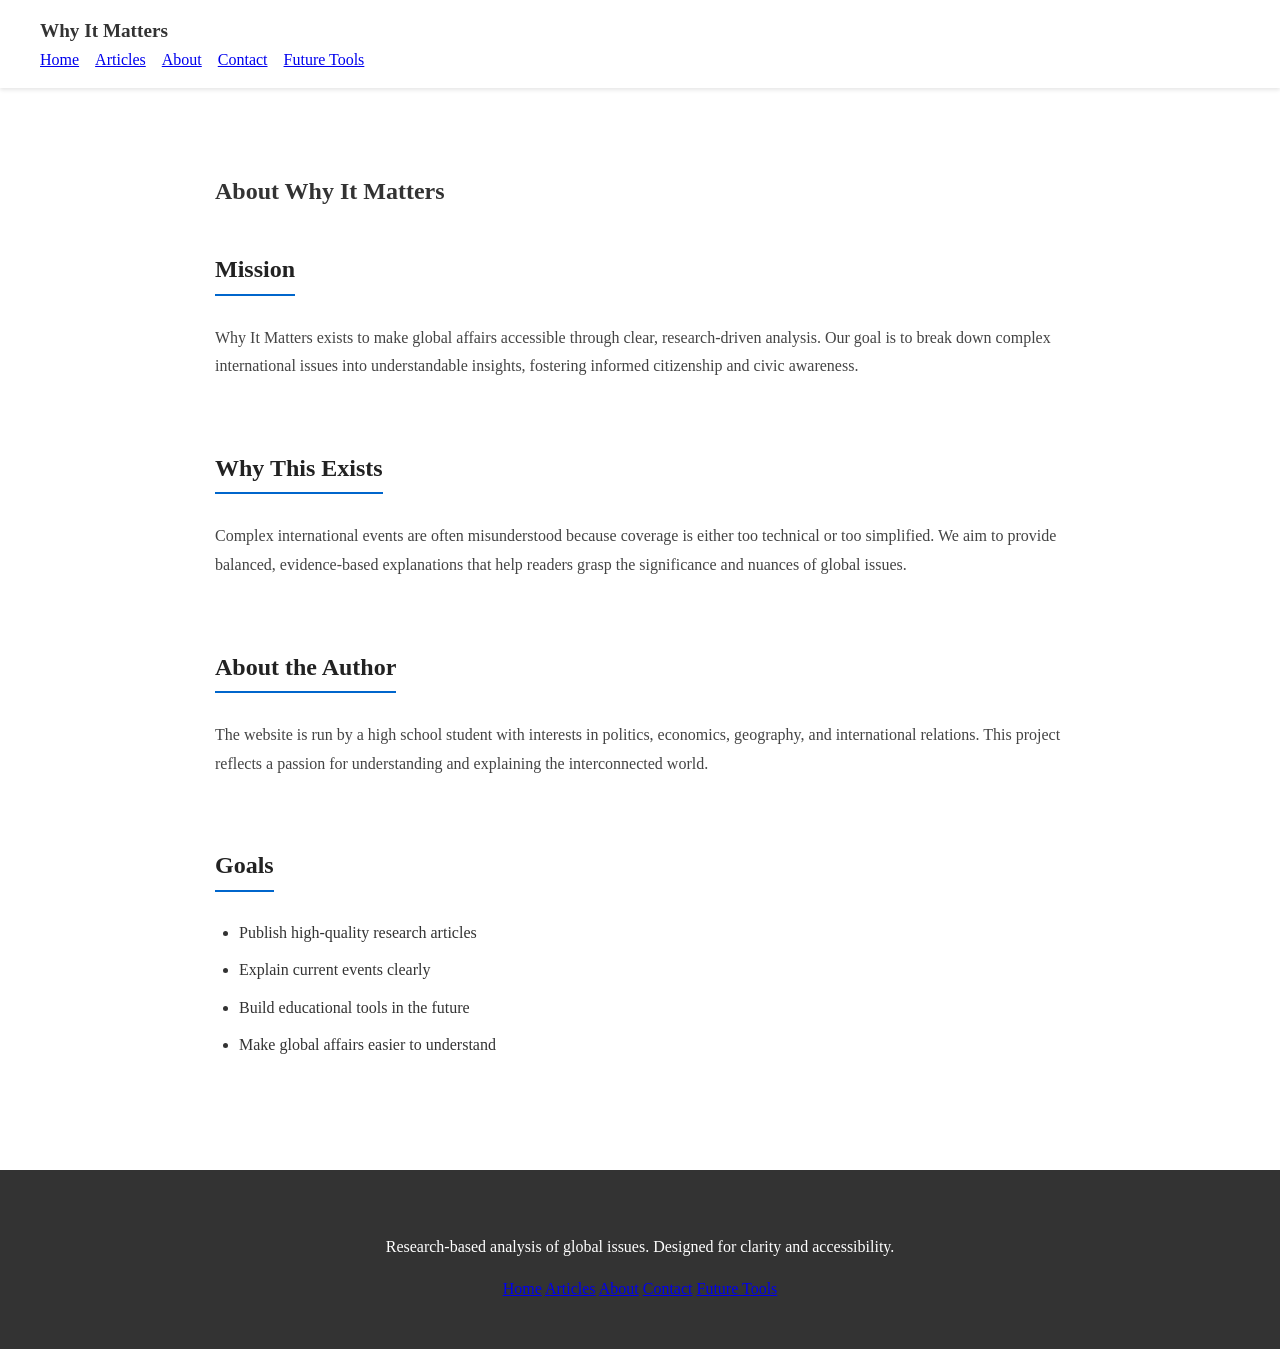
==== about.html @ e4069798 "Remove social links from footer Removed social links from the footer section." ====
<html lang="en">
<head>
  <meta charset="UTF-8" />
  <meta name="viewport" content="width=device-width, initial-scale=1.0" />
  <title>About - Why It Matters</title>
  <link rel="stylesheet" href="css/styles.css" />
</head>
<body>
  <!-- Navigation Bar (reuse from homepage) -->
  <nav class="navbar" id="navbar">
    <div class="container">
      <div class="logo">Why It Matters</div>
      <div class="nav-links" id="navLinks">
        <a href="index.html">Home</a>
        <a href="articles.html">Articles</a>
        <a href="about.html">About</a>
        <a href="contact.html">Contact</a>
        <a href="future-tools.html">Future Tools</a>
      </div>
      <div class="menu-toggle" id="menuToggle">&#9776;</div>
    </div>
  </nav>

  <!-- Main Content -->
  <main class="container about-page">
    <!-- Page Title -->
    <section class="page-header">
      <h1>About Why It Matters</h1>
    </section>

    <!-- Mission -->
    <section class="section">
      <h2>Mission</h2>
      <p>Why It Matters exists to make global affairs accessible through clear, research-driven analysis. Our goal is to break down complex international issues into understandable insights, fostering informed citizenship and civic awareness.</p>
    </section>

    <!-- Why This Exists -->
    <section class="section">
      <h2>Why This Exists</h2>
      <p>Complex international events are often misunderstood because coverage is either too technical or too simplified. We aim to provide balanced, evidence-based explanations that help readers grasp the significance and nuances of global issues.</p>
    </section>

    <!-- About the Author -->
    <section class="section">
      <h2>About the Author</h2>
      <p>The website is run by a high school student with interests in politics, economics, geography, and international relations. This project reflects a passion for understanding and explaining the interconnected world.</p>
    </section>

    <!-- Goals -->
    <section class="section">
      <h2>Goals</h2>
      <ul class="goals-list">
        <li>Publish high-quality research articles</li>
        <li>Explain current events clearly</li>
        <li>Build educational tools in the future</li>
        <li>Make global affairs easier to understand</li>
      </ul>
    </section>
  </main>

  <!-- Footer (reuse from homepage) -->
  <footer>
    <div class="container footer-content">
      <p>Research-based analysis of global issues. Designed for clarity and accessibility.</p>
      <nav>
        <a href="index.html">Home</a>
        <a href="articles.html">Articles</a>
        <a href="about.html">About</a>
        <a href="contact.html">Contact</a>
        <a href="future-tools.html">Future Tools</a>

      </div>
    </div>
  </footer>

  <script src="js/main.js"></script>
</body>
</html>
---- css/styles.css ----
body {
  margin: 0;
  font-family: Georgia, serif;
  line-height: 1.6;
  color: #333;
}

.container {
  max-width: 1200px;
  margin: auto;
  padding: 1rem;
}

/* Navbar */
.navbar {
  position: sticky;
  top: 0;
  background: white;
  box-shadow: 0 2px 4px rgba(0,0,0,0.1);
}

.nav-links {
  display: flex;
  gap: 1rem;
}

.menu-toggle {
  display: none;
}

/* Hero */
.hero {
  text-align: center;
  padding: 3rem 1rem;
  background: #f5f5f5;
}

/* Buttons */
.btn {
  background: #0066cc;
  color: white;
  padding: 0.75rem 1.5rem;
  text-decoration: none;
}

.btn.secondary {
  background: #555;
}

/* Articles */
.articles-grid {
  padding: 2rem;
}

.article-card {
  border: 1px solid #ddd;
  padding: 1rem;
  margin-bottom: 1rem;
}

/* Newsletter */
.newsletter {
  text-align: center;
  padding: 2rem;
  background: #f5f5f5;
}

/* Footer */
footer {
  background: #333;
  color: white;
  text-align: center;
  padding: 2rem;
}

/* Mobile */
@media (max-width: 768px) {
  .nav-links {
    display: none;
  }

  .menu-toggle {
    display: block;
  }
}
/* Logo */

.logo {
    text-decoration: none;
    color: inherit;
    font-weight: bold;
    font-size: 1.2rem;
}

/* Clickable article cards */

.article-link {
    text-decoration: none;
    color: inherit;
    display: block;
}

/* Placeholder cards */

.placeholder {
    display: flex;
    justify-content: center;
    align-items: center;
    min-height: 260px;
    background: #f7f7f7;
    border: 2px dashed #cfcfcf;
    text-align: center;
}

.placeholder-label h3 {
    margin-bottom: .5rem;
}

.placeholder-label p {
    color: #777;
    margin: 0;
}

/* Article count */

.article-count {
    color: #666;
    margin-top: .5rem;
}
/* ==========================
   About Page
========================== */

.about-page {
    max-width: 850px;
    margin: 3rem auto;
}

.about-page .section {
    margin-bottom: 3rem;
}

.about-page h2 {
    margin-bottom: .75rem;
    color: #222;
    border-bottom: 2px solid #0066cc;
    display: inline-block;
    padding-bottom: .3rem;
}

.about-page p {
    line-height: 1.8;
    color: #444;
}

.goals-list {
    padding-left: 1.5rem;
}

.goals-list li {
    margin-bottom: .75rem;
}
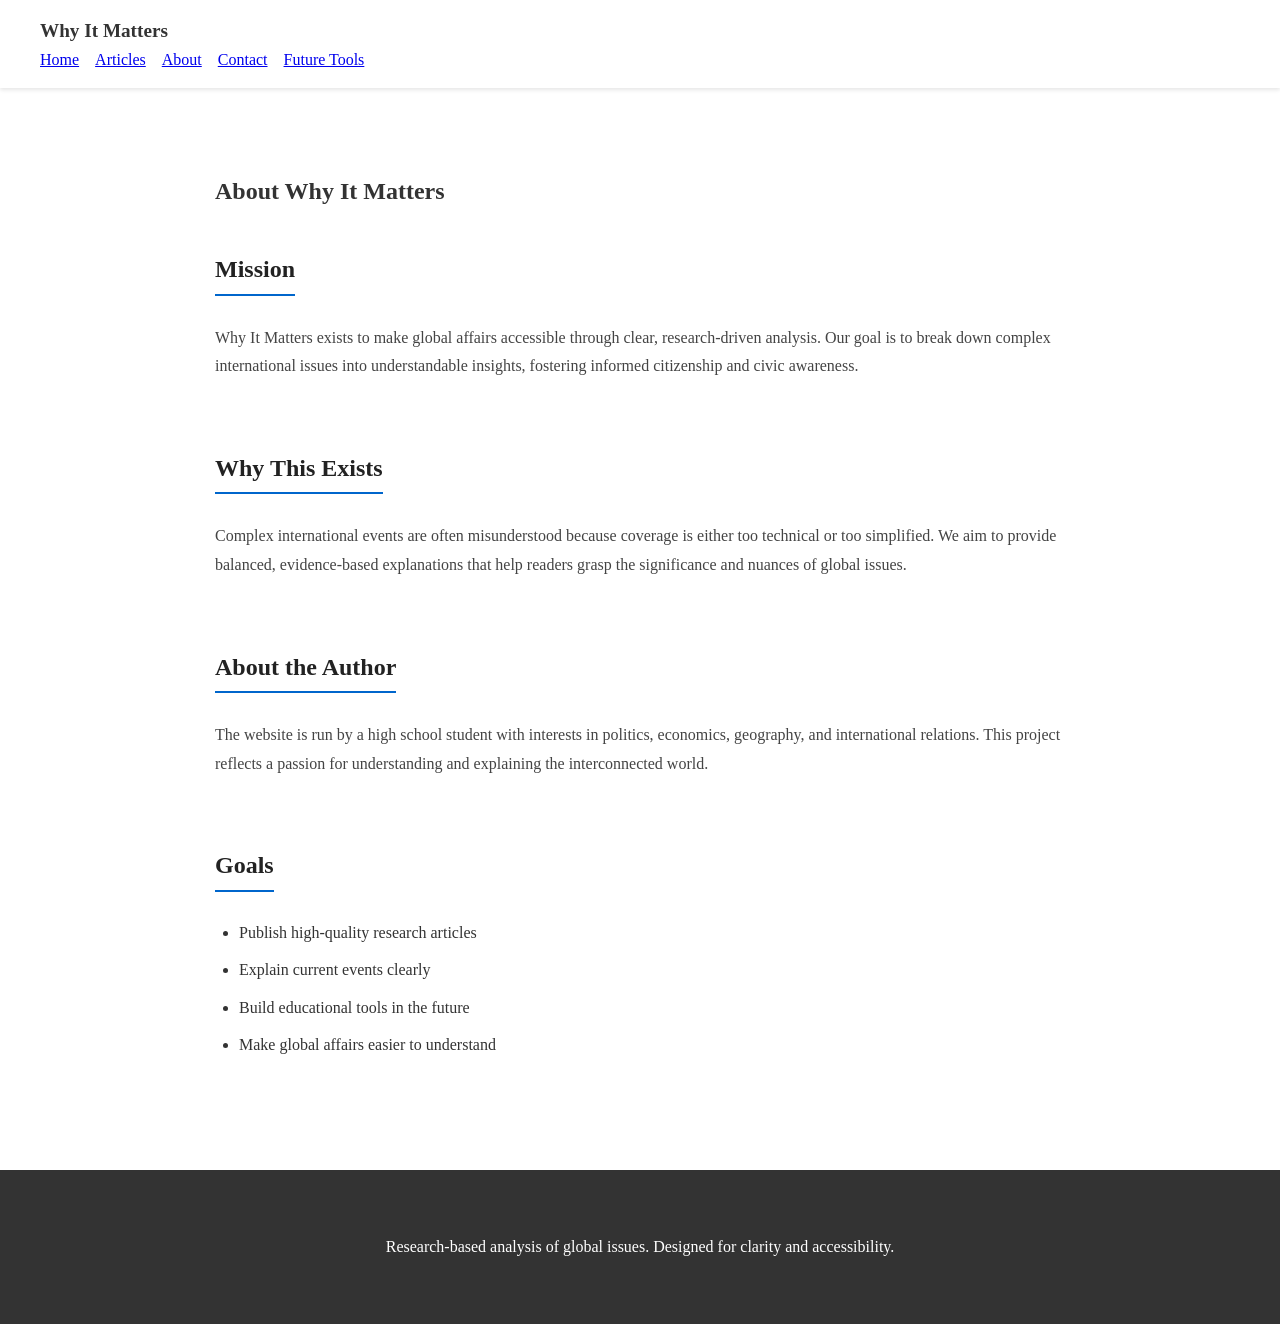
==== commit 0bdbe960: "Remove footer navigation links Removed navigation links from the footer section." ====
--- a/about.html
+++ b/about.html
@@ -63,12 +63,7 @@
     <div class="container footer-content">
       <p>Research-based analysis of global issues. Designed for clarity and accessibility.</p>
       <nav>
-        <a href="index.html">Home</a>
-        <a href="articles.html">Articles</a>
-        <a href="about.html">About</a>
-        <a href="contact.html">Contact</a>
-        <a href="future-tools.html">Future Tools</a>
-
+    
       </div>
     </div>
   </footer>
--- a/css/styles.css
+++ b/css/styles.css
@@ -160,3 +160,173 @@
 .goals-list li {
     margin-bottom: .75rem;
 }
+/* ==========================
+   Contact Page
+========================== */
+
+.contact-page {
+    max-width: 800px;
+    margin: 3rem auto;
+}
+
+.contact-form {
+    display: flex;
+    flex-direction: column;
+    gap: 1.25rem;
+    margin-top: 2rem;
+}
+
+.form-group {
+    display: flex;
+    flex-direction: column;
+}
+
+.form-group label {
+    margin-bottom: .5rem;
+    font-weight: 600;
+}
+
+.form-group input,
+.form-group textarea {
+    padding: .8rem;
+    border: 1px solid #ccc;
+    border-radius: 4px;
+    font: inherit;
+}
+
+.form-group textarea {
+    resize: vertical;
+}
+
+.socials-section {
+    margin-top: 3rem;
+}
+
+.socials-list {
+    list-style: none;
+    padding: 0;
+}
+
+.socials-list li {
+    margin-bottom: .75rem;
+}
+
+.socials-list a {
+    color: #0066cc;
+    text-decoration: none;
+}
+
+.socials-list a:hover {
+    text-decoration: underline;
+}
+/* =========================
+   FUTURE TOOLS PAGE
+========================= */
+
+.future-tools {
+  padding-bottom: 3rem;
+}
+
+.projects-grid {
+  display: grid;
+  grid-template-columns: repeat(auto-fit, minmax(260px, 1fr));
+  gap: 1.5rem;
+  margin-top: 1rem;
+}
+
+/* Project cards */
+.project-card {
+  background: #fff;
+  border: 1px solid #ddd;
+  border-radius: 6px;
+  padding: 1.2rem;
+  box-shadow: 0 1px 3px rgba(0,0,0,0.05);
+  transition: transform 0.2s ease, box-shadow 0.2s ease;
+}
+
+.project-card:hover {
+  transform: translateY(-3px);
+  box-shadow: 0 4px 12px rgba(0,0,0,0.1);
+}
+
+.project-card h3 {
+  margin-top: 0;
+}
+
+.project-card p {
+  color: #555;
+  font-size: 0.95rem;
+}
+
+/* Badges */
+.badge {
+  display: inline-block;
+  margin-top: 0.8rem;
+  padding: 0.3rem 0.6rem;
+  font-size: 0.75rem;
+  border-radius: 4px;
+  font-weight: bold;
+}
+
+/* status colors */
+.badge.planning {
+  background: #ffe08a;
+  color: #5a4b00;
+}
+
+.badge.concept {
+  background: #d6e4ff;
+  color: #1a3a8a;
+}
+
+/* Note text */
+.note {
+  text-align: center;
+  color: #777;
+  margin-top: 2rem;
+}
+/* =========================
+   ARTICLE PAGE STYLES
+========================= */
+
+.article-page {
+  max-width: 800px;
+  margin: 2rem auto;
+  line-height: 1.8;
+}
+
+.article-page h1 {
+  font-size: 2.2rem;
+  margin-bottom: 0.5rem;
+}
+
+.article-meta {
+  color: #777;
+  font-size: 0.9rem;
+  margin-bottom: 1rem;
+}
+
+.article-page h2 {
+  margin-top: 2rem;
+  font-size: 1.4rem;
+}
+
+.article-page p {
+  margin-bottom: 1rem;
+  color: #333;
+}
+
+.article-page hr {
+  margin: 2rem 0;
+  border: none;
+  border-top: 1px solid #ddd;
+}
+
+.article-page a {
+  color: #0066cc;
+  text-decoration: none;
+}
+
+.article-page a:hover {
+  text-decoration: underline;
+}
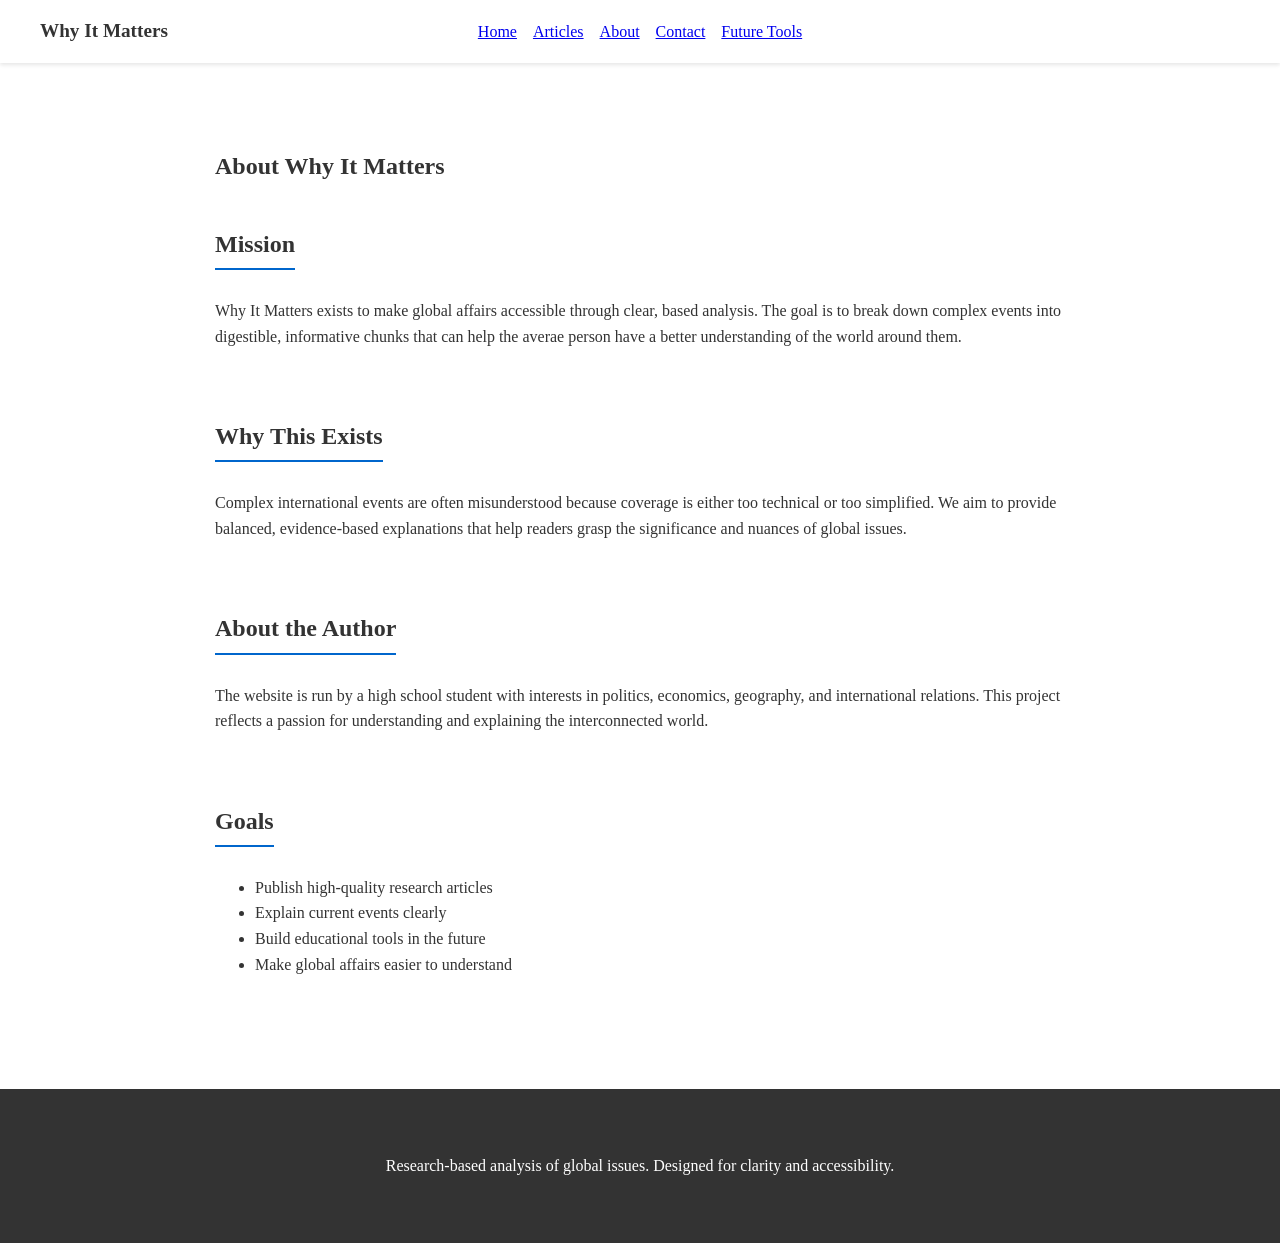
==== commit eeda2894: "Revise mission statement for clarity and accuracy" ====
--- a/about.html
+++ b/about.html
@@ -31,7 +31,7 @@
     <!-- Mission -->
     <section class="section">
       <h2>Mission</h2>
-      <p>Why It Matters exists to make global affairs accessible through clear, research-driven analysis. Our goal is to break down complex international issues into understandable insights, fostering informed citizenship and civic awareness.</p>
+      <p>Why It Matters exists to make global affairs accessible through clear, based analysis. The goal is to break down complex events into digestible, informative chunks that can help the averae person have a better understanding of the world around them.</p>
     </section>
 
     <!-- Why This Exists -->
--- a/css/styles.css
+++ b/css/styles.css
@@ -3,6 +3,7 @@
   font-family: Georgia, serif;
   line-height: 1.6;
   color: #333;
+  background: white;
 }
 
 .container {
@@ -11,31 +12,132 @@
   padding: 1rem;
 }
 
-/* Navbar */
+/* =========================
+   NAVBAR (CLEAN CENTERED GRID)
+========================= */
+
 .navbar {
   position: sticky;
   top: 0;
   background: white;
   box-shadow: 0 2px 4px rgba(0,0,0,0.1);
-}
-
+  z-index: 1000;
+}
+
+.navbar .container {
+  display: grid;
+  grid-template-columns: 1fr auto 1fr;
+  align-items: center;
+}
+
+/* logo (left) */
+.logo {
+  font-weight: bold;
+  font-size: 1.2rem;
+  justify-self: start;
+  white-space: nowrap;
+}
+
+/* nav links (center) */
 .nav-links {
   display: flex;
   gap: 1rem;
-}
-
+  justify-self: center;
+}
+
+/* right controls */
+.nav-controls {
+  display: flex;
+  align-items: center;
+  gap: 10px;
+  justify-self: end;
+}
+
+/* hamburger */
 .menu-toggle {
   display: none;
-}
-
-/* Hero */
+  font-size: 1.8rem;
+  cursor: pointer;
+}
+
+/* =========================
+   MOBILE NAV
+========================= */
+
+@media (max-width: 768px) {
+
+  .navbar .container {
+    display: flex;
+    justify-content: space-between;
+    align-items: center;
+  }
+
+  .nav-links {
+    display: none;
+    flex-direction: column;
+    position: absolute;
+    top: 60px;
+    right: 0;
+    width: 220px;
+    background: white;
+    box-shadow: 0 4px 12px rgba(0,0,0,.15);
+    padding: 1rem;
+    z-index: 2000;
+  }
+
+  .nav-links.show {
+    display: flex;
+  }
+
+  .menu-toggle {
+    display: block;
+  }
+}
+
+/* =========================
+   HERO
+========================= */
+
 .hero {
   text-align: center;
   padding: 3rem 1rem;
   background: #f5f5f5;
-}
-
-/* Buttons */
+
+  /* FIX: better mobile scaling */
+  display: flex;
+  flex-direction: column;
+  align-items: center;
+  justify-content: center;
+  gap: 1rem;
+}
+
+/* responsive headline */
+.hero h1 {
+  font-size: clamp(1.6rem, 4vw, 2.4rem);
+  line-height: 1.2;
+  margin: 0;
+  max-width: 900px;
+}
+
+/* responsive paragraph */
+.hero p {
+  font-size: clamp(1rem, 2.5vw, 1.2rem);
+  margin: 0;
+  max-width: 800px;
+}
+
+/* fixes button stacking on small screens */
+.hero-buttons {
+  display: flex;
+  flex-wrap: wrap;
+  justify-content: center;
+  gap: 0.75rem;
+  margin-top: 1rem;
+}
+/* =========================
+   BUTTONS
+========================= */
+
 .btn {
   background: #0066cc;
   color: white;
@@ -47,7 +149,10 @@
   background: #555;
 }
 
-/* Articles */
+/* =========================
+   ARTICLES
+========================= */
+
 .articles-grid {
   padding: 2rem;
 }
@@ -58,169 +163,68 @@
   margin-bottom: 1rem;
 }
 
-/* Newsletter */
-.newsletter {
+.article-link {
+  text-decoration: none;
+  color: inherit;
+  display: block;
+}
+
+/* =========================
+   PLACEHOLDERS
+========================= */
+
+.placeholder {
+  display: flex;
+  justify-content: center;
+  align-items: center;
+  min-height: 260px;
+  background: #f7f7f7;
+  border: 2px dashed #cfcfcf;
   text-align: center;
-  padding: 2rem;
-  background: #f5f5f5;
-}
-
-/* Footer */
-footer {
-  background: #333;
-  color: white;
-  text-align: center;
-  padding: 2rem;
-}
-
-/* Mobile */
-@media (max-width: 768px) {
-  .nav-links {
-    display: none;
-  }
-
-  .menu-toggle {
-    display: block;
-  }
-}
-/* Logo */
-
-.logo {
-    text-decoration: none;
-    color: inherit;
-    font-weight: bold;
-    font-size: 1.2rem;
-}
-
-/* Clickable article cards */
-
-.article-link {
-    text-decoration: none;
-    color: inherit;
-    display: block;
-}
-
-/* Placeholder cards */
-
-.placeholder {
-    display: flex;
-    justify-content: center;
-    align-items: center;
-    min-height: 260px;
-    background: #f7f7f7;
-    border: 2px dashed #cfcfcf;
-    text-align: center;
-}
-
-.placeholder-label h3 {
-    margin-bottom: .5rem;
-}
-
-.placeholder-label p {
-    color: #777;
-    margin: 0;
-}
-
-/* Article count */
-
-.article-count {
-    color: #666;
-    margin-top: .5rem;
-}
-/* ==========================
-   About Page
-========================== */
+}
+
+/* =========================
+   ABOUT
+========================= */
 
 .about-page {
-    max-width: 850px;
-    margin: 3rem auto;
+  max-width: 850px;
+  margin: 3rem auto;
 }
 
 .about-page .section {
-    margin-bottom: 3rem;
+  margin-bottom: 3rem;
 }
 
 .about-page h2 {
-    margin-bottom: .75rem;
-    color: #222;
-    border-bottom: 2px solid #0066cc;
-    display: inline-block;
-    padding-bottom: .3rem;
-}
-
-.about-page p {
-    line-height: 1.8;
-    color: #444;
-}
-
-.goals-list {
-    padding-left: 1.5rem;
-}
-
-.goals-list li {
-    margin-bottom: .75rem;
-}
-/* ==========================
-   Contact Page
-========================== */
+  margin-bottom: .75rem;
+  border-bottom: 2px solid #0066cc;
+  display: inline-block;
+  padding-bottom: .3rem;
+}
+
+/* =========================
+   CONTACT
+========================= */
 
 .contact-page {
-    max-width: 800px;
-    margin: 3rem auto;
+  max-width: 800px;
+  margin: 3rem auto;
 }
 
 .contact-form {
-    display: flex;
-    flex-direction: column;
-    gap: 1.25rem;
-    margin-top: 2rem;
+  display: flex;
+  flex-direction: column;
+  gap: 1.25rem;
 }
 
 .form-group {
-    display: flex;
-    flex-direction: column;
-}
-
-.form-group label {
-    margin-bottom: .5rem;
-    font-weight: 600;
-}
-
-.form-group input,
-.form-group textarea {
-    padding: .8rem;
-    border: 1px solid #ccc;
-    border-radius: 4px;
-    font: inherit;
-}
-
-.form-group textarea {
-    resize: vertical;
-}
-
-.socials-section {
-    margin-top: 3rem;
-}
-
-.socials-list {
-    list-style: none;
-    padding: 0;
-}
-
-.socials-list li {
-    margin-bottom: .75rem;
-}
-
-.socials-list a {
-    color: #0066cc;
-    text-decoration: none;
-}
-
-.socials-list a:hover {
-    text-decoration: underline;
-}
-/* =========================
-   FUTURE TOOLS PAGE
+  display: flex;
+  flex-direction: column;
+}
+
+/* =========================
+   FUTURE TOOLS
 ========================= */
 
 .future-tools {
@@ -231,34 +235,15 @@
   display: grid;
   grid-template-columns: repeat(auto-fit, minmax(260px, 1fr));
   gap: 1.5rem;
-  margin-top: 1rem;
-}
-
-/* Project cards */
+}
+
 .project-card {
   background: #fff;
   border: 1px solid #ddd;
   border-radius: 6px;
   padding: 1.2rem;
-  box-shadow: 0 1px 3px rgba(0,0,0,0.05);
-  transition: transform 0.2s ease, box-shadow 0.2s ease;
-}
-
-.project-card:hover {
-  transform: translateY(-3px);
-  box-shadow: 0 4px 12px rgba(0,0,0,0.1);
-}
-
-.project-card h3 {
-  margin-top: 0;
-}
-
-.project-card p {
-  color: #555;
-  font-size: 0.95rem;
-}
-
-/* Badges */
+}
+
 .badge {
   display: inline-block;
   margin-top: 0.8rem;
@@ -268,65 +253,107 @@
   font-weight: bold;
 }
 
-/* status colors */
 .badge.planning {
   background: #ffe08a;
-  color: #5a4b00;
 }
 
 .badge.concept {
   background: #d6e4ff;
-  color: #1a3a8a;
-}
-
-/* Note text */
-.note {
+}
+
+/* =========================
+   FOOTER
+========================= */
+
+footer {
+  background: #333;
+  color: white;
   text-align: center;
-  color: #777;
-  margin-top: 2rem;
-}
-/* =========================
-   ARTICLE PAGE STYLES
-========================= */
-
-.article-page {
-  max-width: 800px;
-  margin: 2rem auto;
-  line-height: 1.8;
-}
-
-.article-page h1 {
-  font-size: 2.2rem;
-  margin-bottom: 0.5rem;
-}
-
-.article-meta {
-  color: #777;
-  font-size: 0.9rem;
+  padding: 2rem;
+}
+
+/* =========================
+   DARK MODE
+========================= */
+
+body.dark {
+  background: #121212;
+  color: #eaeaea;
+}
+
+body.dark .navbar {
+  background: #1e1e1e;
+}
+
+body.dark .article-card,
+body.dark .project-card {
+  background: #1e1e1e;
+  border-color: #333;
+}
+
+body.dark .hero,
+body.dark .newsletter {
+  background: #181818;
+}
+
+body.dark footer {
+  background: #0d0d0d;
+}
+
+body.dark a {
+  color: #7ab7ff;
+}
+
+/* =========================
+   THEME BUTTON
+========================= */
+
+.theme-toggle {
+  background: none;
+  border: none;
+  font-size: 1.3rem;
+  cursor: pointer;
+}
+/* =========================
+   THANK YOU PAGE
+========================= */
+
+.thank-you {
+  display: flex;
+  align-items: center;
+  justify-content: center;
+  min-height: calc(100vh - 120px);
+  text-align: center;
+  padding: 2rem 1rem;
+}
+
+.message-wrapper {
+  max-width: 450px;
+  background: #ffffff;
+  padding: 2rem;
+  border: 1px solid #ddd;
+  border-radius: 10px;
+  box-shadow: 0 4px 12px rgba(0,0,0,0.08);
+}
+
+.icon {
+  font-size: 3rem;
   margin-bottom: 1rem;
 }
 
-.article-page h2 {
-  margin-top: 2rem;
-  font-size: 1.4rem;
-}
-
-.article-page p {
+/* override heading spacing just for this page */
+.thank-you h1 {
+  font-size: 2rem;
   margin-bottom: 1rem;
-  color: #333;
-}
-
-.article-page hr {
-  margin: 2rem 0;
-  border: none;
-  border-top: 1px solid #ddd;
-}
-
-.article-page a {
-  color: #0066cc;
-  text-decoration: none;
-}
-
-.article-page a:hover {
-  text-decoration: underline;
-}
+}
+
+.thank-you p {
+  margin-bottom: 2rem;
+  font-size: 1.1rem;
+  color: #555;
+}
+
+/* make sure button looks consistent */
+.thank-you .btn {
+  display: inline-block;
+}
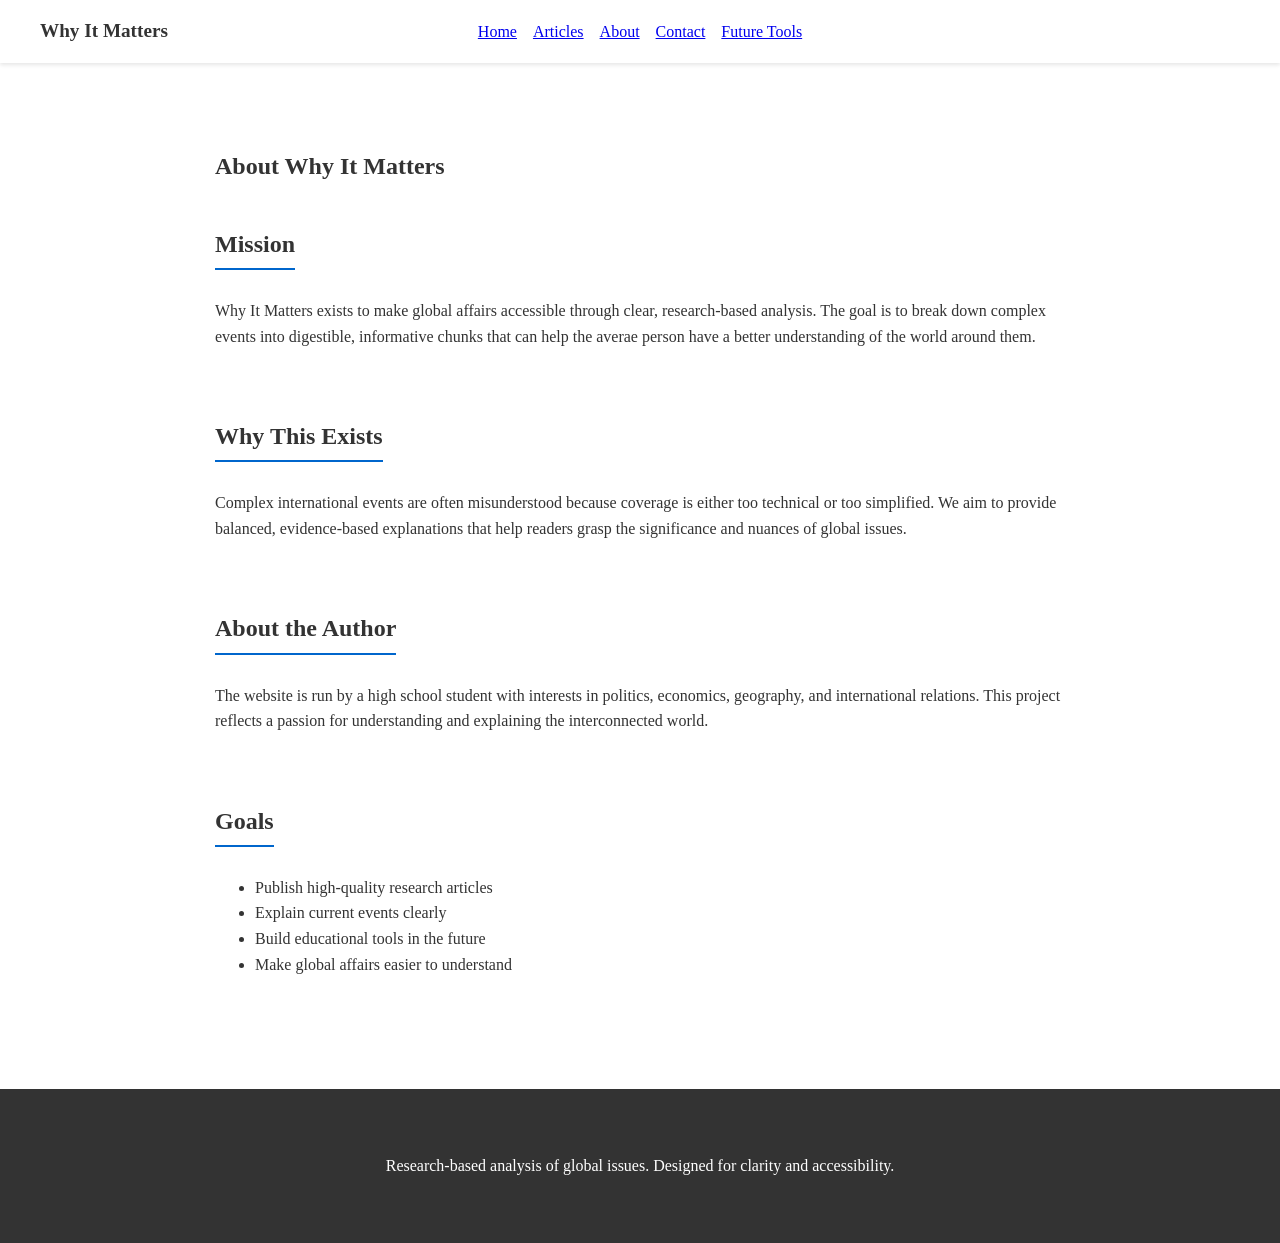
==== commit c6f4ca71: "Correct typo in mission statement paragraph" ====
--- a/about.html
+++ b/about.html
@@ -31,7 +31,7 @@
     <!-- Mission -->
     <section class="section">
       <h2>Mission</h2>
-      <p>Why It Matters exists to make global affairs accessible through clear, based analysis. The goal is to break down complex events into digestible, informative chunks that can help the averae person have a better understanding of the world around them.</p>
+      <p>Why It Matters exists to make global affairs accessible through clear, research-based analysis. The goal is to break down complex events into digestible, informative chunks that can help the averae person have a better understanding of the world around them.</p>
     </section>
 
     <!-- Why This Exists -->
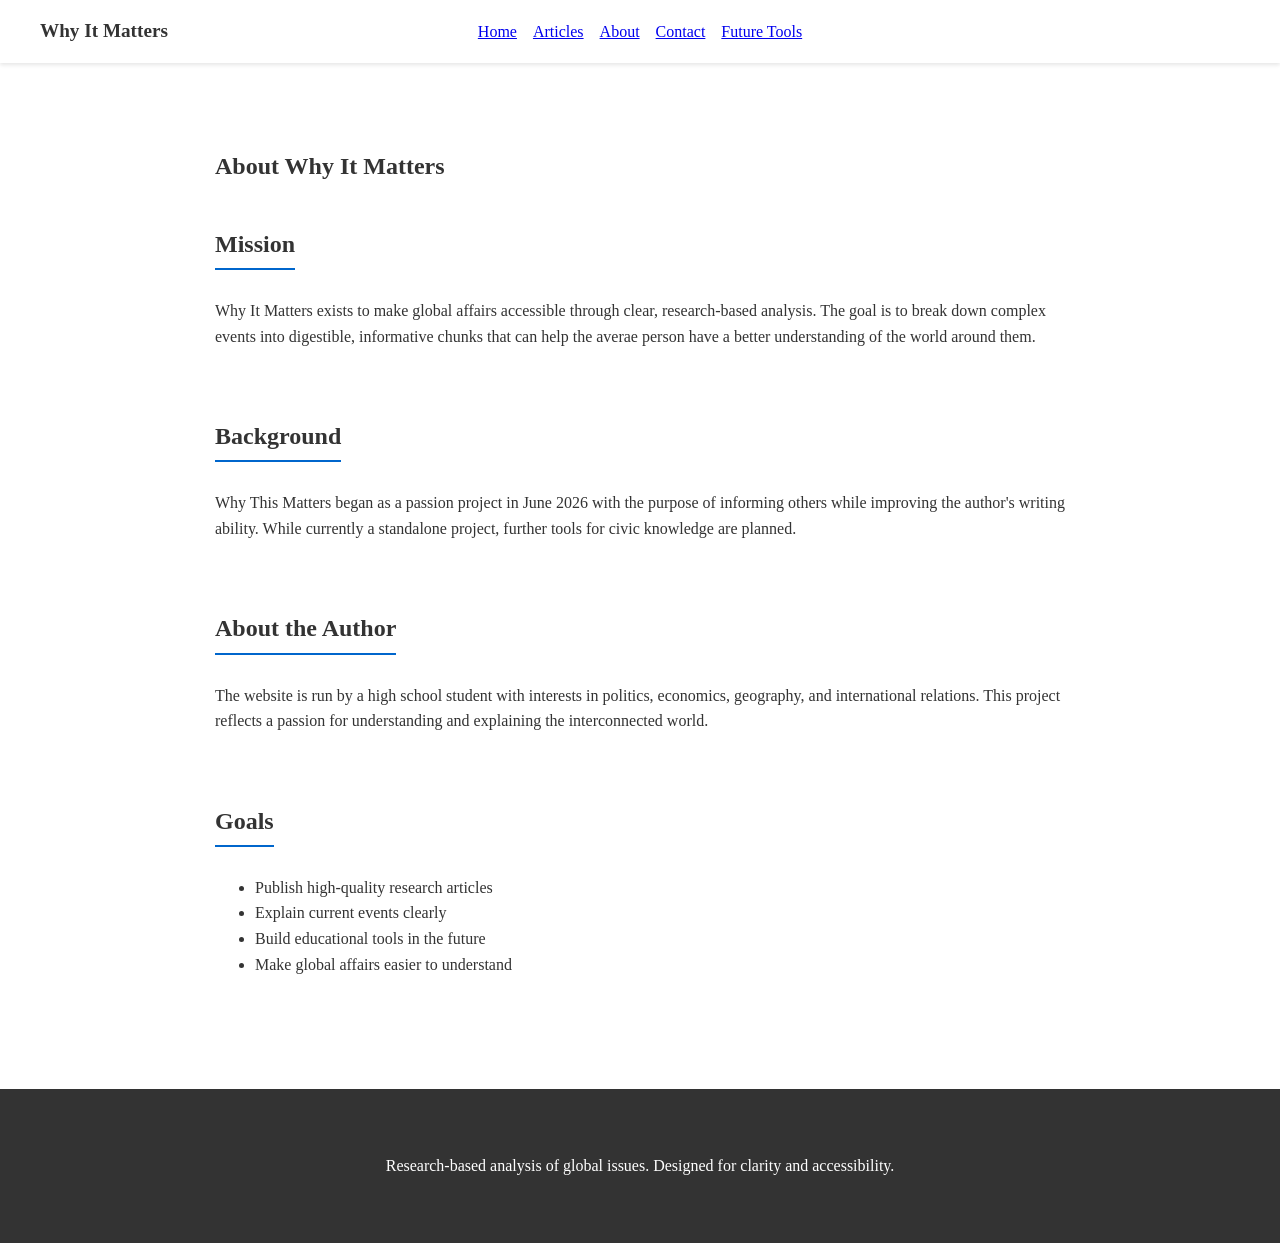
==== commit 16d6863e: "Rename section from 'Why This Exists' to 'Background'" ====
--- a/about.html
+++ b/about.html
@@ -34,10 +34,10 @@
       <p>Why It Matters exists to make global affairs accessible through clear, research-based analysis. The goal is to break down complex events into digestible, informative chunks that can help the averae person have a better understanding of the world around them.</p>
     </section>
 
-    <!-- Why This Exists -->
+    <!-- Background -->
     <section class="section">
-      <h2>Why This Exists</h2>
-      <p>Complex international events are often misunderstood because coverage is either too technical or too simplified. We aim to provide balanced, evidence-based explanations that help readers grasp the significance and nuances of global issues.</p>
+      <h2>Background</h2>
+      <p>Why This Matters began as a passion project in June 2026 with the purpose of informing others while improving the author's writing ability. While currently a standalone project, further tools for civic knowledge are planned.</p>
     </section>
 
     <!-- About the Author -->
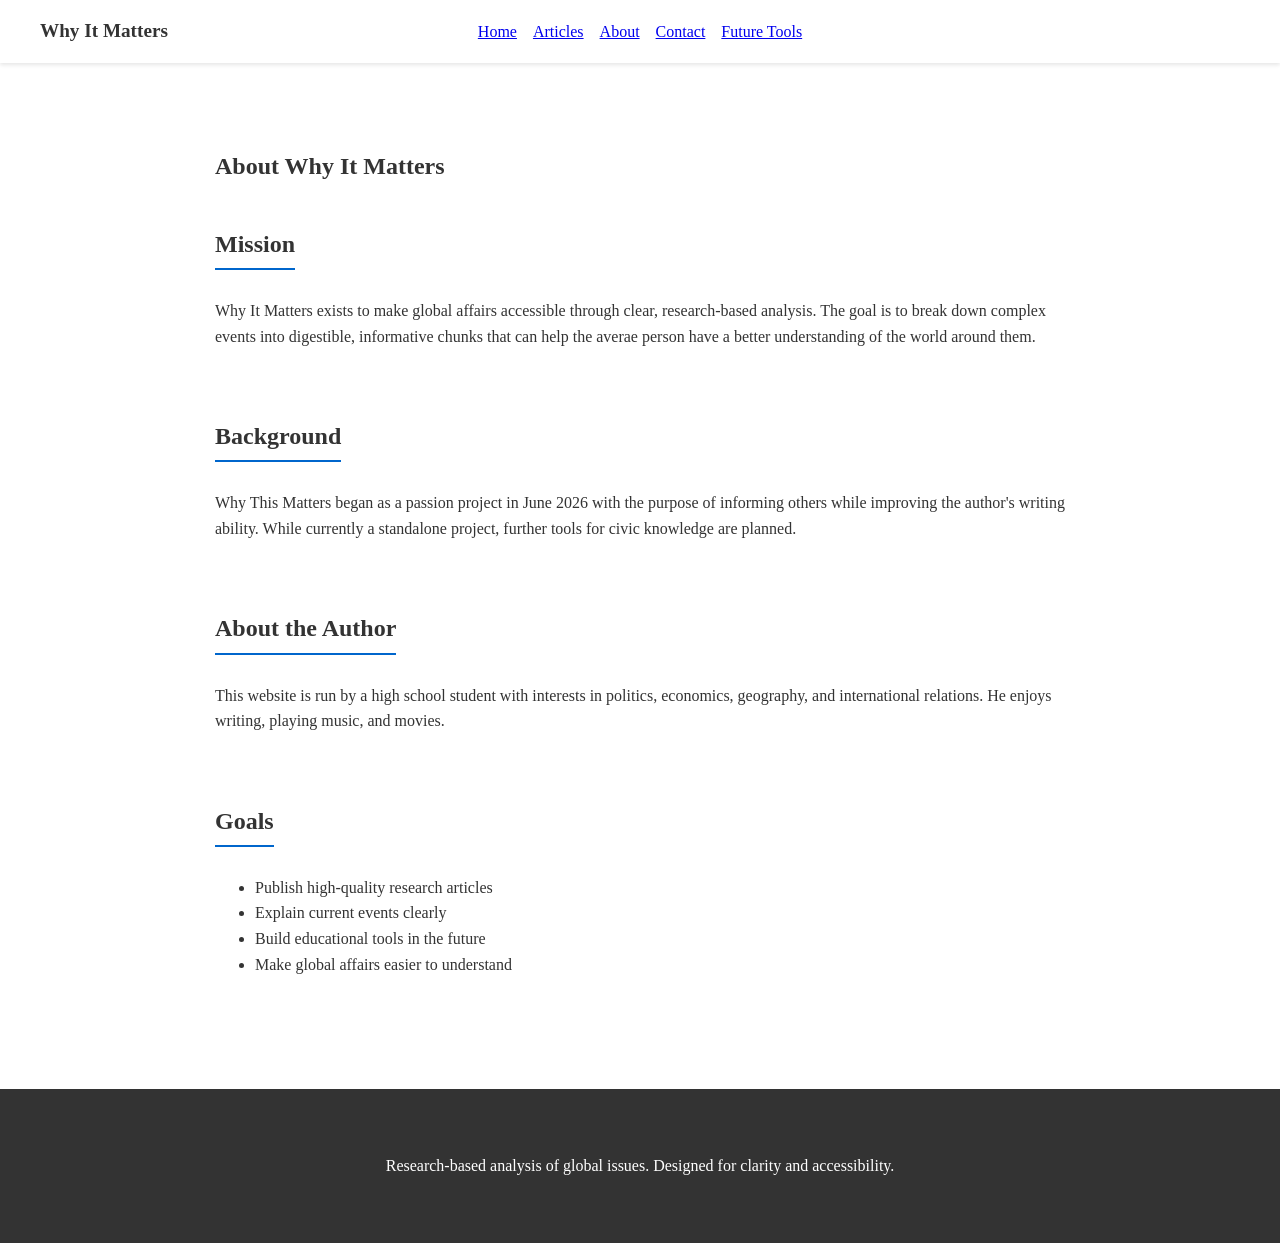
==== commit 60d3fe83: "Update author description in about.html" ====
--- a/about.html
+++ b/about.html
@@ -43,7 +43,7 @@
     <!-- About the Author -->
     <section class="section">
       <h2>About the Author</h2>
-      <p>The website is run by a high school student with interests in politics, economics, geography, and international relations. This project reflects a passion for understanding and explaining the interconnected world.</p>
+      <p>This website is run by a high school student with interests in politics, economics, geography, and international relations. He enjoys writing, playing music, and movies.</p>
     </section>
 
     <!-- Goals -->
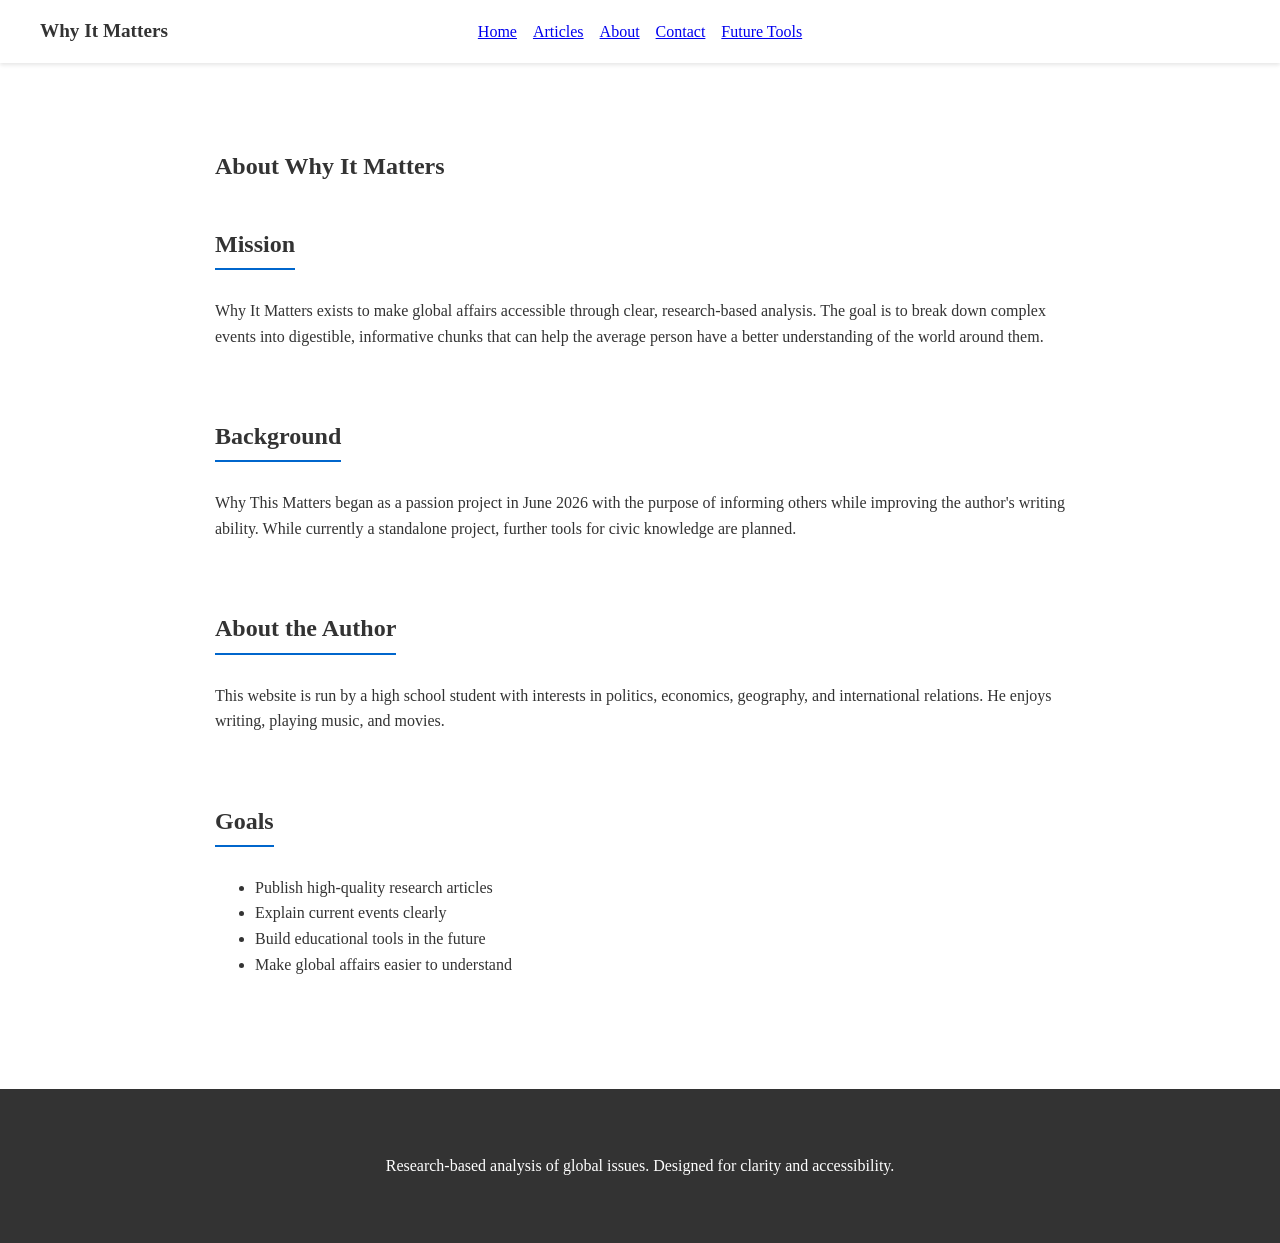
==== commit a2eeed5b: "Fix typo in mission statement paragraph" ====
--- a/about.html
+++ b/about.html
@@ -31,7 +31,7 @@
     <!-- Mission -->
     <section class="section">
       <h2>Mission</h2>
-      <p>Why It Matters exists to make global affairs accessible through clear, research-based analysis. The goal is to break down complex events into digestible, informative chunks that can help the averae person have a better understanding of the world around them.</p>
+      <p>Why It Matters exists to make global affairs accessible through clear, research-based analysis. The goal is to break down complex events into digestible, informative chunks that can help the average person have a better understanding of the world around them.</p>
     </section>
 
     <!-- Background -->
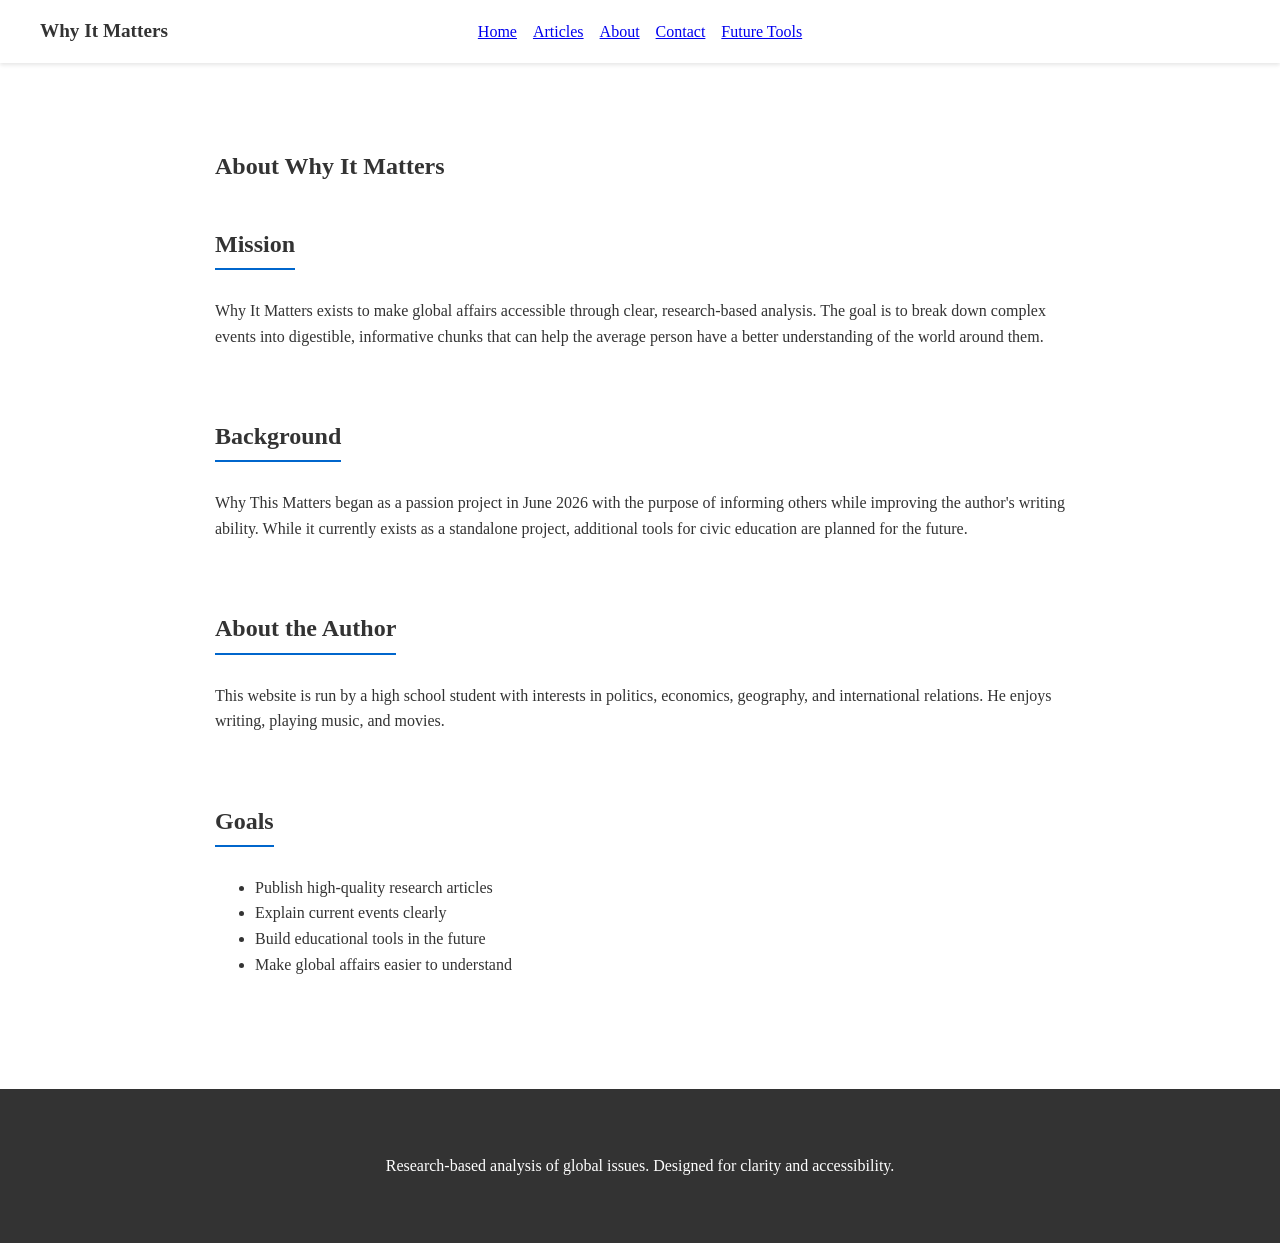
==== commit 24745b67: "Revise background paragraph for clarity and future plans" ====
--- a/about.html
+++ b/about.html
@@ -37,7 +37,7 @@
     <!-- Background -->
     <section class="section">
       <h2>Background</h2>
-      <p>Why This Matters began as a passion project in June 2026 with the purpose of informing others while improving the author's writing ability. While currently a standalone project, further tools for civic knowledge are planned.</p>
+      <p>Why This Matters began as a passion project in June 2026 with the purpose of informing others while improving the author's writing ability. While it currently exists as a standalone project, additional tools for civic education are planned for the future.</p>
     </section>
 
     <!-- About the Author -->
